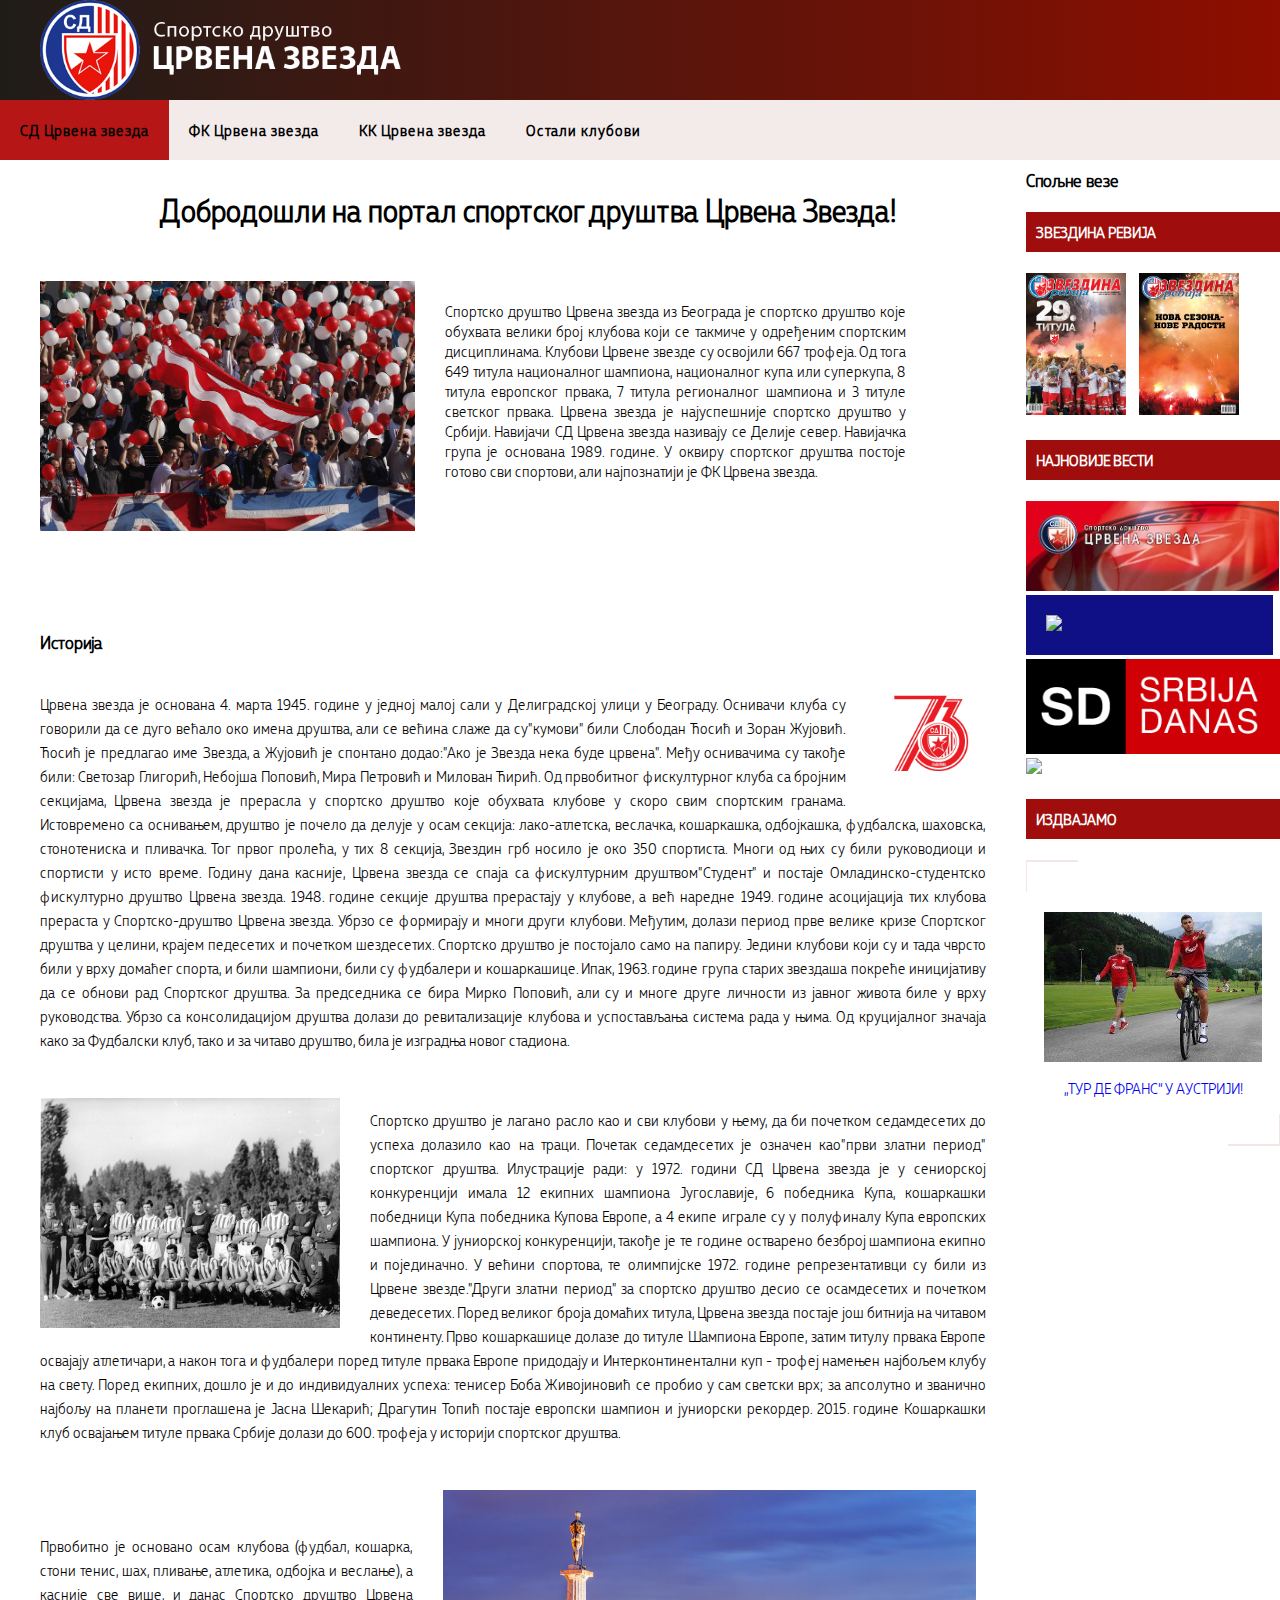
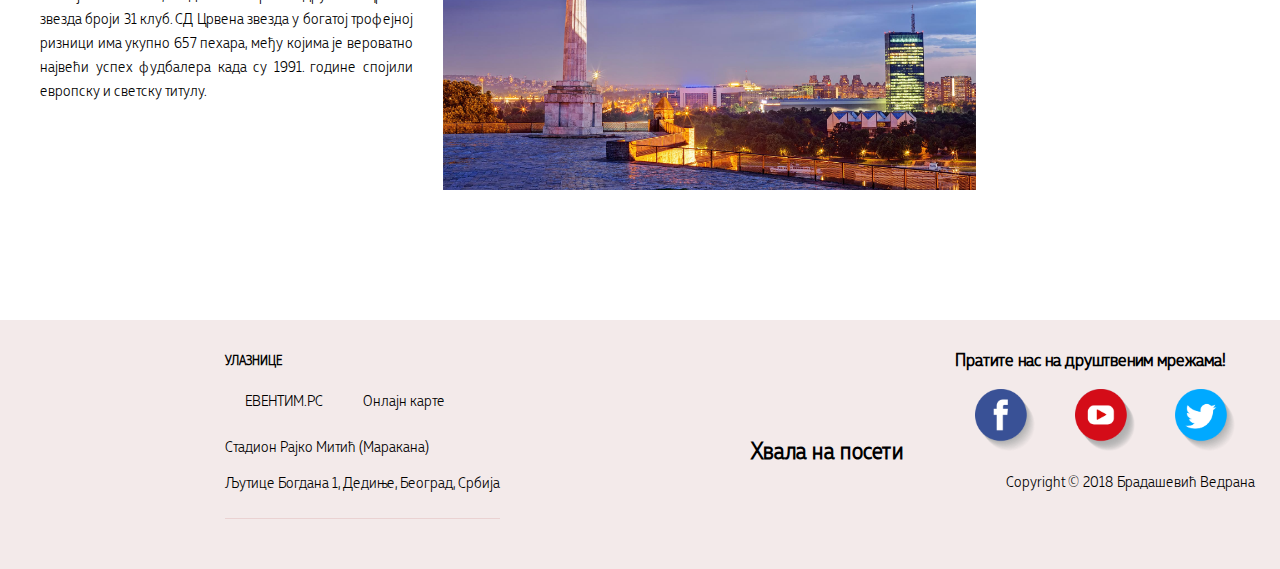
==== index.html @ aeb823f6 "Inicijalni komit" ====
<!DOCTYPE html>
<html>

<head>
    <meta name="viewport" content="width=device-width, initial-scale=1">
    <link href="css/style.css" type="text/css" rel="stylesheet">
    <link rel="stylesheet" href="https://use.fontawesome.com/releases/v5.1.0/css/all.css" integrity="sha384-lKuwvrZot6UHsBSfcMvOkWwlCMgc0TaWr+30HWe3a4ltaBwTZhyTEggF5tJv8tbt" crossorigin="anonymous">
</head>

<body>
    <header>
        <div>
            <img class="fk" src="img/Logo-sdrustva.png" height="100">
        </div>
    </header>
    <nav>
        <ul id="main-ul">
            <li class="list active"><a href="#">СД Црвена звезда</a> </li>
            <li class="list"><a href="second.html">ФК Црвена звезда</a></li>
            <li class="list"><a href="third.html">КК Црвена звезда</a></li>
            <li class="list" id="dropdown"><a href="#">Остали клубови
                    <i class="fas fa-caret-down"></i></a>
                <ul id="dropdown-content">
                    <li><a href="https://sr.wikipedia.org/wiki/%D0%9E%D0%9A_%D0%A6%D1%80%D0%B2%D0%B5%D0%BD%D0%B0_%D0%B7%D0%B2%D0%B5%D0%B7%D0%B4%D0%B0"><b>Одбојка</b></a>
                    </li>
                    <li><a href="https://sr.wikipedia.org/wiki/%D0%A0%D0%9A_%D0%A6%D1%80%D0%B2%D0%B5%D0%BD%D0%B0_%D0%B7%D0%B2%D0%B5%D0%B7%D0%B4%D0%B0"><b>Рукомет</b></a>
                    </li>
                    <li><a href="https://sr.wikipedia.org/wiki/%D0%92%D0%9A_%D0%A6%D1%80%D0%B2%D0%B5%D0%BD%D0%B0_%D0%B7%D0%B2%D0%B5%D0%B7%D0%B4%D0%B0"><b>Ватерполо</b></a>
                    </li>
                    <li><a href="https://sr.wikipedia.org/wiki/%D0%90%D0%9A_%D0%A6%D1%80%D0%B2%D0%B5%D0%BD%D0%B0_%D0%B7%D0%B2%D0%B5%D0%B7%D0%B4%D0%B0"><b>Атлетика</b></a> </li>
                    <li><a href="https://sr.wikipedia.org/wiki/%D0%A2%D0%9A_%D0%A6%D1%80%D0%B2%D0%B5%D0%BD%D0%B0_%D0%B7%D0%B2%D0%B5%D0%B7%D0%B4%D0%B0"><b>Тенис</b> Црвена звезда</a> </li>
                    <li><a href="https://sr.wikipedia.org/wiki/%D0%92%D0%B5%D1%81%D0%BB%D0%B0%D1%87%D0%BA%D0%B8_%D0%BA%D0%BB%D1%83%D0%B1_%D0%A6%D1%80%D0%B2%D0%B5%D0%BD%D0%B0_%D0%B7%D0%B2%D0%B5%D0%B7%D0%B4%D0%B0"><b>Bеслање</b></a> </li>
                    <li><a href="https://sr.wikipedia.org/wiki/%D0%A1%D0%9A_%D0%A6%D1%80%D0%B2%D0%B5%D0%BD%D0%B0_%D0%B7%D0%B2%D0%B5%D0%B7%D0%B4%D0%B0"><b>Cтрељаштво</b></a> </li>
                    <li><a href="https://sr.wikipedia.org/wiki/%D0%9C%D0%9A_%D0%A6%D1%80%D0%B2%D0%B5%D0%BD%D0%B0_%D0%B7%D0%B2%D0%B5%D0%B7%D0%B4%D0%B0"><b>Mачевање</b></a> </li>
                    <li><a href="https://sr.wikipedia.org/wiki/%D0%A8%D0%9A_%D0%A6%D1%80%D0%B2%D0%B5%D0%BD%D0%B0_%D0%B7%D0%B2%D0%B5%D0%B7%D0%B4%D0%B0"><b>Шах</b></a> </li>
                    <li><a href="https://sr.wikipedia.org/wiki/%D0%8F%D0%9A_%D0%A6%D1%80%D0%B2%D0%B5%D0%BD%D0%B0_%D0%B7%D0%B2%D0%B5%D0%B7%D0%B4%D0%B0"><b>Џудо </b></a> </li>
                    <li><a href="https://sr.wikipedia.org/wiki/%D0%91%D0%BE%D0%BA%D1%81%D0%B5%D1%80%D1%81%D0%BA%D0%B8_%D0%BA%D0%BB%D1%83%D0%B1_%D0%A6%D1%80%D0%B2%D0%B5%D0%BD%D0%B0_%D0%B7%D0%B2%D0%B5%D0%B7%D0%B4%D0%B0"><b>Бокс</b></a> </li>
                    <li><a href="https://sr.wikipedia.org/wiki/%D0%A1%D0%A2%D0%9A_%D0%A6%D1%80%D0%B2%D0%B5%D0%BD%D0%B0_%D0%B7%D0%B2%D0%B5%D0%B7%D0%B4%D0%B0"><b>Cтони тенис</b></a> </li>
                    <li><a href="https://sr.wikipedia.org/wiki/%D0%A1%D0%9A%D0%A5%D0%9B_%D0%A6%D1%80%D0%B2%D0%B5%D0%BD%D0%B0_%D0%B7%D0%B2%D0%B5%D0%B7%D0%B4%D0%B0"><b>Хокеј на леду </b></a> </li>


                </ul>
            </li>
        </ul>
    </nav>
    <!--  Main  -->
    <main>

        <section id="content">
            <h1>Добродошли на портал спортског друштва Црвена Звезда!</h1>
            <article id="sd-info">
                <a target="_blank" href="https://xdn.tf.rs/2014/03/22/FK-Donji-Srem-FK-Crvena-Zvezda-3.jpg"><img height="250" class="left-img" src="img/FK-Donji-Srem-FK-Crvena-Zvezda-3.jpg"></a>
                <p><b>Спортско друштво Црвена звезда</b> из Београда је спортско друштво које обухвата велики број клубова који се такмиче у одређеним спортским дисциплинама. Клубови Црвене звезде су освојили 667 трофејa. Од тога 649 титула националног шампиона,
                    националног купа или суперкупа, 8 титула европског првака, 7 титула регионалног шампиона и 3 титуле светског првака. Црвена звезда је најуспешније спортско друштво у Србији. Навијачи СД Црвена звезда називају се Делије север. Навијачка
                    група је основана 1989. године. У оквиру спортског друштва постоје готово сви спортови, али најпознатији је ФК Црвена звезда.</p>
            </article>
            <article id="history">

                <h3><b>Историја</b> </h3>
                <a target="_blank" href="https://pbs.twimg.com/profile_images/970048179759656967/BcRrm5G7.jpg"><img class="right-img" width="100" src="img/Logo-sd.png"></a>
                <p>
                    Црвена звезда је основана 4. марта 1945. године у једној малој сали у Делиградској улици у Београду. Оснивачи клуба су говорили да се дуго већало око имена друштва, али се већина слаже да су"кумови" били Слободан Ћосић и Зоран Жујовић. Ћосић је предлагао
                    име Звезда, а Жујовић је спонтано додао:"Ако је Звезда нека буде црвена". Међу оснивачима су такође били: Светозар Глигорић, Небојша Поповић, Мира Петровић и Милован Ћирић. Од првобитног фискултурног клуба са бројним секцијама, Црвена
                    звезда је прерасла у спортско друштво које обухвата клубове у скоро свим спортским гранама. Истовремено са оснивањем, друштво је почело да делује у осам секција: лако-атлетска, веслачка, кошаркашка, одбојкашка, фудбалска, шаховска,
                    стонотениска и пливачка. Тог првог пролећа, у тих 8 секција, Звездин грб носило је око 350 спортиста. Многи од њих су били руководиоци и спортисти у исто време. Годину дана касније, Црвена звезда се спаја са фискултурним друштвом"Студент"
                    и постаје Омладинско-студентско фискултурно друштво Црвена звезда. 1948. године секције друштва прерастају у клубове, а већ наредне 1949. године асоцијација тих клубова прераста у Спортско-друштво Црвена звезда. Убрзо се формирају
                    и многи други клубови. Међутим, долази период прве велике кризе Спортског друштва у целини, крајем педесетих и почетком шездесетих. Спортско друштво је постојало само на папиру. Једини клубови који су и тада чврсто били у врху домаћег
                    спорта, и били шампиони, били су фудбалери и кошаркашице. Ипак, 1963. године група старих звездаша покреће иницијативу да се обнови рад Спортског друштва. За председника се бира Мирко Поповић, али су и многе друге личности из јавног
                    живота биле у врху руководства. Убрзо са консолидацијом друштва долази до ревитализације клубова и успостављања система рада у њима. Од круцијалног значаја како за Фудбалски клуб, тако и за читаво друштво, била је изградња новог стадиона.
                </p>
                <a target="_blank" href="http://sd-crvenazvezda.net/wordpress/wp-content/uploads/2016/06/Dupla-kruna-2.jpg"> <img class="left-img" width="300" src="img/Dupla-kruna-2.jpg"></a>

                <p>Спортско друштво је лагано расло као и сви клубови у њему, да би почетком седамдесетих до успеха долазило као на траци. Почетак седамдесетих је означен као"први златни период" спортског друштва. Илустрације ради: у 1972. години СД Црвена
                    звезда је у сениорској конкуренцији имала 12 екипних шампиона Југославије, 6 победника Купа, кошаркашки победници Купа победника Купова Европе, а 4 екипе играле су у полуфиналу Купа европских шампиона. У јуниорској конкуренцији, такође
                    је те године остварено безброј шампиона екипно и појединачно. У већини спортова, те oлимпијске 1972. године репрезентативци су били из Црвене звезде."Други златни период" за спортско друштво десио се осамдесетих и почетком деведесетих.
                    Поред великог броја домаћих титула, Црвена звезда постаје још битнија на читавом континенту. Прво кошаркашице долазе до титуле Шампиона Европе, затим титулу првака Европе освајају атлетичари, а након тога и фудбалери поред титуле првака
                    Европе придодају и Интерконтинентални куп - трофеј намењен најбољем клубу на свету. Поред екипних, дошло је и до индивидуалних успеха: тенисер Боба Живојиновић се пробио у сам светски врх; за апсолутно и званично најбољу на планети
                    проглашена је Јасна Шекарић; Драгутин Топић постаје европски шампион и јуниорски рекордер. 2015. године Кошаркашки клуб освајањем титуле првака Србије долази до 600. трофеја у историји спортског друштва.</p>


                <a target="_blank" href="https://cdn10.bbend.net/images/news/2016/11/14/beograd-ratpack231.jpg"> <img class="right-img" height="300" src="img/beograd-taxitravel.jpg"></a>
                <p id="last-p">Првобитно је основано осам клубова (фудбал, кошарка, стони тенис, шах, пливање, атлетика, одбојка и веслање), а касније све више, и данас Спортско друштво Црвена звезда броји 31 клуб. СД Црвена звезда у богатој трофејној ризници има укупно
                    657 пехара, међу којима је вероватно највећи успех фудбалера када су 1991. године спојили европску и светску титулу. </p>
            </article>




        </section>

        <aside>
            <h3>Спољне везе</h3>
            <div class=" sidebar-link">
                <a href="http://sd-crvenazvezda.net/zvezdina-revija/" target="_blank">
                    <h4>ЗВЕЗДИНА РЕВИЈА</h4>
                </a>
                <a href="http://sd-crvenazvezda.net/download/zvezdina-revija-657/" target="_blank"><img width="100" src="img/ZR_657-naslovna.jpg"> </a>
                <a href="http://sd-crvenazvezda.net/download/zvezdina-revija-642/" target="_blank"> <img src="img/ZR-642-naslovna.jpg" width="100"> </a>
            </div>
            <div class="sidebar-link-2">
                <h4>НАЈНОВИЈЕ ВЕСТИ</h4>
                <a href="http://sd-crvenazvezda.net/"><img id="first-link" src="img/sd-crvena-zvezda.jpg" height="90"></a>
                <a href="https://www.sportske.net/vesti/domaci-fudbal/crvena-zvezda.html" target="_blank">
                    <div id="second-link">
                        <img width="89" src="https://www.sportske.net/img/logo.png">
                    </div>
                </a>
                <a href="https://www.srbijadanas.com/tags/fk-crvena-zvezda" target="_blank"> <img src="img/logo.png" height="94.5"></a>
                <a href="https://www.uefa.com/teamsandplayers/teams/club=50069/domestic/" target="_blank"><img src="https://img.uefa.com/imgml/uefacom/elements/main-nav/uefa-logo-black.svg"></a>
            </div>
            <div class="sidebar-link-3">
                <h4>ИЗДВАЈАМО</h3>
                    <a href="http://sd-crvenazvezda.net/2018/06/24/tur-de-frans-u-austriji/" target="_blank"> <img src="img/24062018-trening-11-218x150.jpg">
                        <p>„ТУР ДЕ ФРАНС“ У АУСТРИЈИ!</p>
                    </a>
            </div>
        </aside>
    </main>
    <footer>
        <article>
            <div id="info">
                <h5>УЛАЗНИЦЕ</h5>
                <ul id="tickets">
                    <li><a href="http://www.eventim.rs/rs/" target="_blank">ЕВЕНТИМ.РС</a></li>
                    <li><a href="https://www.iticket.rs">Онлајн карте</a> </li>
                </ul>
                <p>Стадион Рајко Митић (Маракана)</p>
                <p>Љутице Богдана 1, Дедиње, Београд, Србија </p>
            </div>
        </article>
        <article id="footer-greet">
            <h2>Хвала на посети</h2>
        </article>
        <article>
            <h3 class="social-media">Пратите нас на друштвеним мрежама!</h3>
            <ul class="social-media">
                <li>
                    <a target="_blank" href="https://www.facebook.com/%D0%97%D0%B2%D0%B0%D0%BD%D0%B8%D1%87%D0%BD%D0%B0-%D0%BF%D1%80%D0%B5%D0%B7%D0%B5%D0%BD%D1%82%D0%B0%D1%86%D0%B8%D1%98%D0%B0-%D0%A1%D0%94-%D0%A6%D1%80%D0%B2%D0%B5%D0%BD%D0%B0-%D0%B7%D0%B2%D0%B5%D0%B7%D0%B4%D0%B0-181709031866227/
           "><img src="img/fb.png" width="60"> </a>
                </li>
                <li>
                    <a href="https://www.youtube.com/user/sdzvezda" target="_blank"> <img src="img/yt.png" width="60"></a>
                </li>
                <li>
                    <a href="https://twitter.com/sdcz1945" target="_blank"><img src="img/twitter.png" width="60"></a>
                </li>
            </ul>
            <p id="copyright">Copyright © 2018 Брадашевић Ведрана</p>
        </article>
    </footer>
</body>

</html>
---- css/style.css ----
@font-face {
            font-family: 'Muller Narrow';
            src: url('../font/MullerNarrow-Light.woff2') format('woff2'), url('../font/MullerNarrow-Light.woff') format('woff');
            font-weight: 300;
            font-style: normal;
        }
        
        body {
            font-family: 'Muller Narrow';
            font-weight: 300;
            font-style: normal;
            width: 100%;
            margin: 0 auto;
        }
        
        nav {
            position: fixed;
            /*  width: 1300px;*/
            top: 100px;
            width: 100%;
        }
        
        header {
            top: 0;
            position: fixed;
            /*  width: 1300px;*/
            width: 100%;
        }
        
        header div {
            background: linear-gradient(to right, #1F1C18, #8E0E00);
        }
        
        ul {
            margin: 0;
            background: #f3eaea;
            display: flex;
            padding-left: 0;
        }
        
        ul li {
            padding: 0 20px;
        }
        
        ul li a {
            text-align: center;
            text-decoration: none;
            color: black;
        }
        
        li.list>a {
            font-weight: bold;
            letter-spacing: 1px;
        }
        
        .list {
            display: inline-block;
            padding: 20px;
        }
        
        #dropdown {
            position: relative;
        }
        
        #dropdown-content {
            padding: 0;
        }
        
        #dropdown-content {
            display: none;
            position: absolute;
            background-color: #f1f1f1;
            box-shadow: 0px 8px 16px 0px rgba(0, 0, 0, 0.2);
            z-index: 999;
            margin-top: 20px;
            left: 0;
            height: 400px;
            overflow-y: scroll;
        }
        
        #dropdown-content li a {
            width: 120px;
            margin: 0 auto;
            color: black;
            padding: 10px 0px;
            text-decoration: none;
            display: block;
            text-align: left;
        }
        
        #dropdown-content li:hover a {
            color: white;
        }
        
        li#dropdown:hover ul#dropdown-content {
            display: block;
        }
        
        #main-ul li:hover {
            background: #b71616;
            color: white;
        }
        
        .active {
            color: white !important;
            background: #b71616;
        }
        
        .list:hover a {
            color: white;
        }
        
        .fas {
            padding-left: 10px;
        }
        
        main {
            display: flex;
            flex-direction: column;
            height: 100%;
            margin-top: 150px;
            /* Ово осигурава да се висина контејнера прилагођава висини боксова које садржи */
        }
        
        aside {
            flex: 0 0 200px;
            height: 100%;
        }
        
        section,
        aside {
            width: 100%;
            /* Ово осигурава да се ширина ових елемената прилагођава тако да се попуни прозор по ширини */
        }
        
        #content {
            padding: 20px 20px;
            box-sizing: border-box;
            width: 100%;
        }
        
        #content h1 {
            text-align: center;
            padding: 0px 20px 20px 20px;
            margin-left: 30px;
            font-size: 2em;
        }
        
        #sd-info p {
            padding: 30px 100px;
            text-align: justify;
        }
        
        .left-img {
            float: left;
            padding: 10px 30px 10px 20px;
        }
        
        .right-img {
            float: right;
            padding: 10px 30px 10px 30px;
        }
        
        #history {
            margin-top: 100px;
        }
        
        #history p {
            text-align: justify;
            padding: 20px;
            line-height: 1.5;
        }
        
        #history h3 {
            padding: 20px 20px 0px 20px;
        }
        
        #last-p {
            margin-top: 50px;
        }
        
        aside h4 {
            background: #9c0505f7;
            padding: 10px;
            color: white;
        }
        
        .sidebar-link-3 a:before {
            border-top: 2px solid #a512121c;
            border-left: 1px solid #a512121c;
            content: "";
            display: block;
            width: 20%;
            height: 30px;
            margin-bottom: 20px;
        }
        
        .sidebar-link-3 a:after {
            border-bottom: 2px solid #a512121c;
            border-right: 1px solid #a512121c;
            content: "";
            display: block;
            width: 20%;
            height: 30px;
            float: right;
        }
        
        .sidebar-link-3 img {
            margin: 0 auto;
            display: block;
        }
        
        .sidebar-link-3 p {
            text-align: center;
        }
        
        .sidebar-link img {
            margin-right: 10px;
        }
        
        #first-link {
            margin: 0 auto;
        }
        
        #second-link {
            background: #101086;
            padding: 20px;
            margin-bottom: 4px;
            margin-right: 7px;
        }
        
        a {
            text-decoration: none;
        }
        
        footer {
            background: #f3eaea;
            width: 100%;
            bottom: 0;
            margin-top: 100px;
            padding-top: 10px;
            display: flex;
            flex-direction: row;
            justify-content: space-around;
        }
        
        footer li {
            list-style-type: none;
        }
        
        #footer-greet {
            align-self: center;
        }
        
        #social-media {
            display: flex;
            justify-content: center;
            padding: 20px 0px 20px 0px;
        }
        
        footer a:hover {
            color: #9c0505f7;
        }
        
        footer h2,
        h3 {
            text-align: left;
        }
        
        #info {
            margin-left: 200px;
            margin-right: 200px;
            padding-bottom: 50px;
        }
        
        #info::after {
            border-bottom: 1px solid #a512121c;
            content: "";
            display: block;
            padding-top: 10px;
            clear: both;
        }
        
        #info section {
            display: inline-block;
        }
        
        #info li {
            display: block;
            padding-bottom: 10px;
        }
        
        #info ul {
            -webkit-padding-start: 0px;
        }
        
        #stadion {
            margin-right: 100px;
        }
        
        #adress {
            float: right;
        }
        
        #copyright {
            float: right;
            clear: both;
        }
        
        img:hover {
            opacity: 0.5;
            filter: alpha(opacity=50);
            /* For IE8 and earlier */
            cursor: pointer;
        }
        /* Druga strana css */
        
        .fk {
            padding-left: 40px;
        }
        
        .fk:hover {
            opacity: 1;
        }
        /* Овде убацити све стилске одреднице које override default set above for Tablets */
        
        @media only screen and (min-width: 600px) {
            main {
                flex-direction: row;
            }
            aside {
                flex-direction: row;
            }
        }
        
        @media only screen and (max-width: 800px) {
            footer article {
                padding-left: 20px;
            }
            #footer-greet {
                justify-self: center;
            }
            ul .social-media {
                justify-content: center;
            }
            .social-media {
                justify-content: center;
            }
        }
        /* Овде убацити све стилске одреднице које override default set above for Tablets */
        
        @media only screen and (max-width: 1150px) {
            #sd-info p {
                padding: 20px;
            }
        }
        
        @media only screen and (max-width: 600px) {
            #sd-info p {
                padding: 20px;
            }
            .right-img {
                padding: 0px;
            }
            footer {
                margin-top: 0;
                padding-top: 0;
                display: flex;
                flex-direction: column;
            }
        }
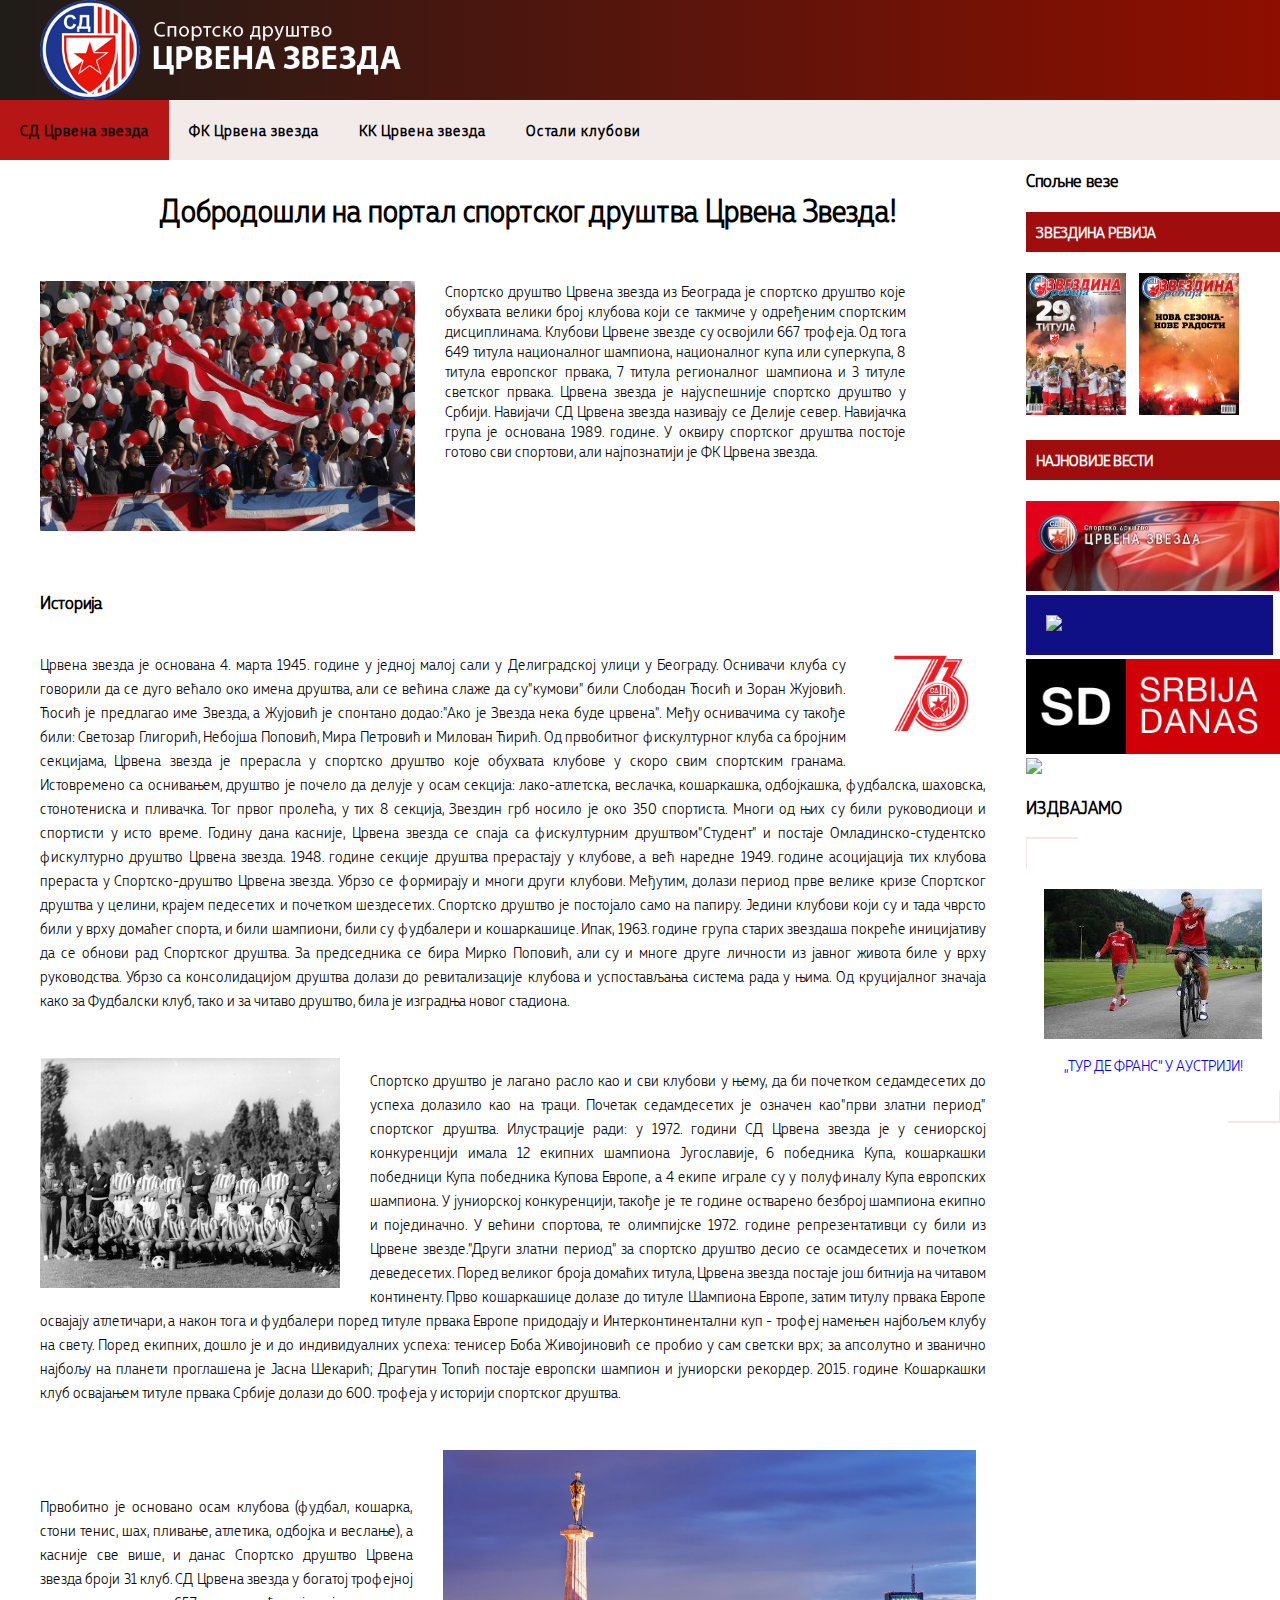
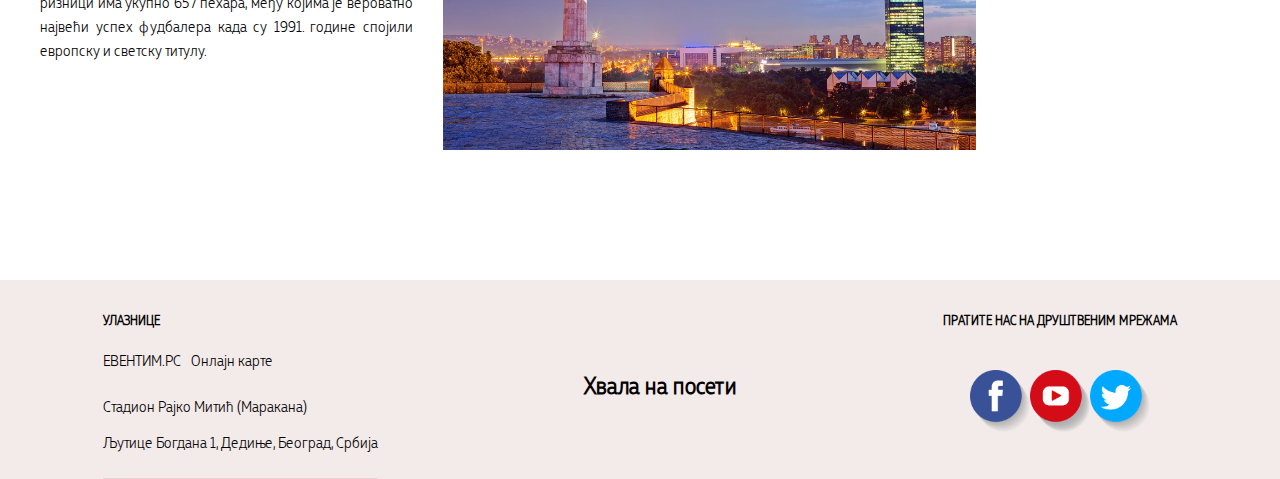
==== commit 3697efcd: "Izmena detalja" ====
--- a/index.html
+++ b/index.html
@@ -3,6 +3,7 @@
 
 <head>
     <meta name="viewport" content="width=device-width, initial-scale=1">
+    <title> Crvena Zvezda</title>
     <link href="css/style.css" type="text/css" rel="stylesheet">
     <link rel="stylesheet" href="https://use.fontawesome.com/releases/v5.1.0/css/all.css" integrity="sha384-lKuwvrZot6UHsBSfcMvOkWwlCMgc0TaWr+30HWe3a4ltaBwTZhyTEggF5tJv8tbt" crossorigin="anonymous">
 </head>
@@ -28,7 +29,7 @@
                     <li><a href="https://sr.wikipedia.org/wiki/%D0%92%D0%9A_%D0%A6%D1%80%D0%B2%D0%B5%D0%BD%D0%B0_%D0%B7%D0%B2%D0%B5%D0%B7%D0%B4%D0%B0"><b>Ватерполо</b></a>
                     </li>
                     <li><a href="https://sr.wikipedia.org/wiki/%D0%90%D0%9A_%D0%A6%D1%80%D0%B2%D0%B5%D0%BD%D0%B0_%D0%B7%D0%B2%D0%B5%D0%B7%D0%B4%D0%B0"><b>Атлетика</b></a> </li>
-                    <li><a href="https://sr.wikipedia.org/wiki/%D0%A2%D0%9A_%D0%A6%D1%80%D0%B2%D0%B5%D0%BD%D0%B0_%D0%B7%D0%B2%D0%B5%D0%B7%D0%B4%D0%B0"><b>Тенис</b> Црвена звезда</a> </li>
+                    <li><a href="https://sr.wikipedia.org/wiki/%D0%A2%D0%9A_%D0%A6%D1%80%D0%B2%D0%B5%D0%BD%D0%B0_%D0%B7%D0%B2%D0%B5%D0%B7%D0%B4%D0%B0"><b>Тенис</b> </a> </li>
                     <li><a href="https://sr.wikipedia.org/wiki/%D0%92%D0%B5%D1%81%D0%BB%D0%B0%D1%87%D0%BA%D0%B8_%D0%BA%D0%BB%D1%83%D0%B1_%D0%A6%D1%80%D0%B2%D0%B5%D0%BD%D0%B0_%D0%B7%D0%B2%D0%B5%D0%B7%D0%B4%D0%B0"><b>Bеслање</b></a> </li>
                     <li><a href="https://sr.wikipedia.org/wiki/%D0%A1%D0%9A_%D0%A6%D1%80%D0%B2%D0%B5%D0%BD%D0%B0_%D0%B7%D0%B2%D0%B5%D0%B7%D0%B4%D0%B0"><b>Cтрељаштво</b></a> </li>
                     <li><a href="https://sr.wikipedia.org/wiki/%D0%9C%D0%9A_%D0%A6%D1%80%D0%B2%D0%B5%D0%BD%D0%B0_%D0%B7%D0%B2%D0%B5%D0%B7%D0%B4%D0%B0"><b>Mачевање</b></a> </li>
@@ -109,7 +110,7 @@
                 <a href="https://www.uefa.com/teamsandplayers/teams/club=50069/domestic/" target="_blank"><img src="https://img.uefa.com/imgml/uefacom/elements/main-nav/uefa-logo-black.svg"></a>
             </div>
             <div class="sidebar-link-3">
-                <h4>ИЗДВАЈАМО</h3>
+                <h3>ИЗДВАЈАМО</h3>
                     <a href="http://sd-crvenazvezda.net/2018/06/24/tur-de-frans-u-austriji/" target="_blank"> <img src="img/24062018-trening-11-218x150.jpg">
                         <p>„ТУР ДЕ ФРАНС“ У АУСТРИЈИ!</p>
                     </a>
@@ -121,7 +122,7 @@
             <div id="info">
                 <h5>УЛАЗНИЦЕ</h5>
                 <ul id="tickets">
-                    <li><a href="http://www.eventim.rs/rs/" target="_blank">ЕВЕНТИМ.РС</a></li>
+                    <li><a href="http://www.eventim.rs/rs/" target="_blank">ЕВЕНТИМ.РС</a></li> 
                     <li><a href="https://www.iticket.rs">Онлајн карте</a> </li>
                 </ul>
                 <p>Стадион Рајко Митић (Маракана)</p>
@@ -132,11 +133,11 @@
             <h2>Хвала на посети</h2>
         </article>
         <article>
-            <h3 class="social-media">Пратите нас на друштвеним мрежама!</h3>
-            <ul class="social-media">
+            <h5 id="followus">ПРАТИТЕ НАС НА ДРУШТВЕНИМ МРЕЖАМА</h5>
+            <ul id="social-media">
                 <li>
                     <a target="_blank" href="https://www.facebook.com/%D0%97%D0%B2%D0%B0%D0%BD%D0%B8%D1%87%D0%BD%D0%B0-%D0%BF%D1%80%D0%B5%D0%B7%D0%B5%D0%BD%D1%82%D0%B0%D1%86%D0%B8%D1%98%D0%B0-%D0%A1%D0%94-%D0%A6%D1%80%D0%B2%D0%B5%D0%BD%D0%B0-%D0%B7%D0%B2%D0%B5%D0%B7%D0%B4%D0%B0-181709031866227/
-           "><img src="img/fb.png" width="60"> </a>
+               "><img src="img/fb.png" width="60"> </a>
                 </li>
                 <li>
                     <a href="https://www.youtube.com/user/sdzvezda" target="_blank"> <img src="img/yt.png" width="60"></a>
@@ -145,7 +146,7 @@
                     <a href="https://twitter.com/sdcz1945" target="_blank"><img src="img/twitter.png" width="60"></a>
                 </li>
             </ul>
-            <p id="copyright">Copyright © 2018 Брадашевић Ведрана</p>
+        <!--    <p id="copyright ">Copyright © 2018 Брадашевић Ведрана</p>-->
         </article>
     </footer>
 </body>
--- a/css/style.css
+++ b/css/style.css
@@ -18,6 +18,7 @@
             /*  width: 1300px;*/
             top: 100px;
             width: 100%;
+            z-index: 1000;
         }
         
         header {
@@ -25,6 +26,7 @@
             position: fixed;
             /*  width: 1300px;*/
             width: 100%;
+            z-index: 1000;
         }
         
         header div {
@@ -38,9 +40,6 @@
             padding-left: 0;
         }
         
-        ul li {
-            padding: 0 20px;
-        }
         
         ul li a {
             text-align: center;
@@ -82,7 +81,7 @@
             width: 120px;
             margin: 0 auto;
             color: black;
-            padding: 10px 0px;
+            padding: 10px 20px;
             text-decoration: none;
             display: block;
             text-align: left;
@@ -147,7 +146,7 @@
         }
         
         #sd-info p {
-            padding: 30px 100px;
+            padding: 10px 100px;
             text-align: justify;
         }
         
@@ -262,16 +261,13 @@
             color: #9c0505f7;
         }
         
-        footer h2,
-        h3 {
+        footer h2 {
             text-align: left;
         }
-        
-        #info {
-            margin-left: 200px;
-            margin-right: 200px;
-            padding-bottom: 50px;
-        }
+        footer h3{
+            text-align: right;
+        }
+      
         
         #info::after {
             border-bottom: 1px solid #a512121c;
@@ -293,7 +289,9 @@
         #info ul {
             -webkit-padding-start: 0px;
         }
-        
+        #tickets li:nth-child(2){
+            padding-left: 10px;
+        }
         #stadion {
             margin-right: 100px;
         }
@@ -360,7 +358,7 @@
                 padding: 20px;
             }
             .right-img {
-                padding: 0px;
+                padding: 10px;
             }
             footer {
                 margin-top: 0;
@@ -368,4 +366,7 @@
                 display: flex;
                 flex-direction: column;
             }
+            #followus{
+            text-align: center;
+            }
         }